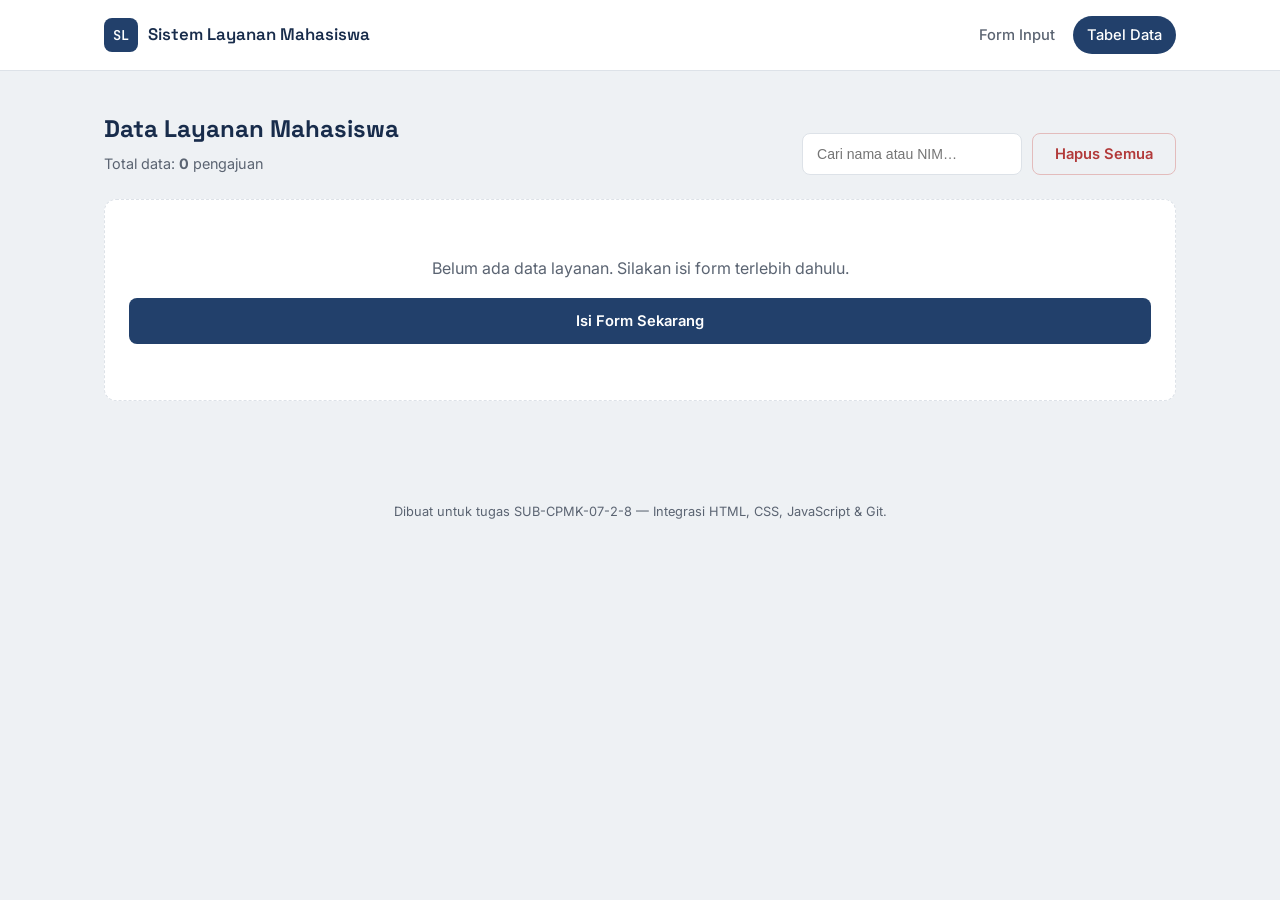
==== data.html @ f11bc456 "Initial commit: sistem layanan mahasiswa (form input + tabel data)" ====
<!DOCTYPE html>
<html lang="id">
<head>
  <meta charset="UTF-8" />
  <meta name="viewport" content="width=device-width, initial-scale=1.0" />
  <title>Tabel Data — Sistem Layanan Mahasiswa</title>
  <link rel="preconnect" href="https://fonts.googleapis.com" />
  <link rel="preconnect" href="https://fonts.gstatic.com" crossorigin />
  <link
    href="https://fonts.googleapis.com/css2?family=Space+Grotesk:wght@500;600;700&family=Inter:wght@400;500;600&family=JetBrains+Mono:wght@500;600&display=swap"
    rel="stylesheet"
  />
  <link rel="stylesheet" href="css/style.css" />
</head>
<body>
  <header class="site-header">
    <div class="site-header__inner">
      <a class="brand" href="index.html">
        <span class="brand__mark">SL</span>
        <span class="brand__text">Sistem Layanan Mahasiswa</span>
      </a>
      <nav class="site-nav">
        <a href="index.html" class="site-nav__link">Form Input</a>
        <a href="data.html" class="site-nav__link is-active">Tabel Data</a>
      </nav>
    </div>
  </header>

  <main class="table-page">
    <div class="table-page__header">
      <div>
        <h1>Data Layanan Mahasiswa</h1>
        <p class="muted">
          Total data: <strong id="stat-total">0</strong> pengajuan
        </p>
      </div>
      <div class="table-toolbar">
        <input
          type="search"
          id="search-input"
          placeholder="Cari nama atau NIM…"
          aria-label="Cari data"
        />
        <button id="btn-clear-all" class="btn btn-danger-outline">
          Hapus Semua
        </button>
      </div>
    </div>

    <div id="table-wrapper" class="table-wrapper" hidden>
      <table>
        <thead>
          <tr>
            <th>No. Tiket</th>
            <th>Nama</th>
            <th>NIM</th>
            <th>Jenis Layanan</th>
            <th>Keterangan</th>
            <th>Waktu</th>
            <th aria-label="Aksi"></th>
          </tr>
        </thead>
        <tbody id="table-body"></tbody>
      </table>
    </div>

    <div id="empty-state" class="empty-state">
      <p>Belum ada data layanan. Silakan isi form terlebih dahulu.</p>
      <a href="index.html" class="btn btn-primary">Isi Form Sekarang</a>
    </div>
  </main>

  <footer class="site-footer">
    <p>Dibuat untuk tugas SUB-CPMK-07-2-8 — Integrasi HTML, CSS, JavaScript &amp; Git.</p>
  </footer>

  <script src="js/storage.js"></script>
  <script src="js/table.js"></script>
</body>
</html>
---- css/style.css ----
/* =========================================================
   Sistem Layanan Mahasiswa — Stylesheet
   Tema: "Loket Digital" — terinspirasi dari tiket antrean
   layanan di loket kampus.
   ========================================================= */

:root {
  /* Warna */
  --ink: #1b2430;
  --ink-soft: #5b6472;
  --paper: #ffffff;
  --bg: #eef1f4;
  --navy: #22406b;
  --navy-deep: #182c4b;
  --amber: #d98e04;
  --amber-soft: #fbeed2;
  --sage: #2f7d5c;
  --sage-soft: #e2f2ea;
  --danger: #b23a3a;
  --line: #dde2e8;

  /* Tipografi */
  --font-display: "Space Grotesk", "Segoe UI", sans-serif;
  --font-body: "Inter", "Segoe UI", sans-serif;
  --font-mono: "JetBrains Mono", "Courier New", monospace;

  /* Lainnya */
  --radius: 12px;
  --radius-sm: 8px;
  --shadow: 0 8px 24px rgba(24, 44, 75, 0.08);
}

* {
  box-sizing: border-box;
}

html,
body {
  margin: 0;
  padding: 0;
}

body {
  background: var(--bg);
  color: var(--ink);
  font-family: var(--font-body);
  line-height: 1.5;
  -webkit-font-smoothing: antialiased;
}

h1,
h2,
h3 {
  font-family: var(--font-display);
  margin: 0;
  color: var(--navy-deep);
}

a {
  color: inherit;
}

button {
  font-family: inherit;
}

:focus-visible {
  outline: 2px solid var(--amber);
  outline-offset: 2px;
}

/* ---------- Header & Navigasi ---------- */

.site-header {
  background: var(--paper);
  border-bottom: 1px solid var(--line);
  position: sticky;
  top: 0;
  z-index: 10;
}

.site-header__inner {
  max-width: 1120px;
  margin: 0 auto;
  padding: 16px 24px;
  display: flex;
  align-items: center;
  justify-content: space-between;
  gap: 16px;
  flex-wrap: wrap;
}

.brand {
  display: flex;
  align-items: center;
  gap: 10px;
  text-decoration: none;
  color: var(--navy-deep);
}

.brand__mark {
  display: grid;
  place-items: center;
  width: 34px;
  height: 34px;
  border-radius: var(--radius-sm);
  background: var(--navy);
  color: #fff;
  font-family: var(--font-mono);
  font-weight: 600;
  font-size: 0.85rem;
}

.brand__text {
  font-family: var(--font-display);
  font-weight: 600;
  font-size: 1.05rem;
}

.site-nav {
  display: flex;
  gap: 4px;
}

.site-nav__link {
  text-decoration: none;
  color: var(--ink-soft);
  font-weight: 500;
  font-size: 0.92rem;
  padding: 8px 14px;
  border-radius: 999px;
  transition: background 0.15s ease, color 0.15s ease;
}

.site-nav__link:hover {
  background: var(--bg);
  color: var(--ink);
}

.site-nav__link.is-active {
  background: var(--navy);
  color: #fff;
}

/* ---------- Layout halaman Form ---------- */

.layout {
  max-width: 1120px;
  margin: 0 auto;
  padding: 40px 24px 64px;
  display: grid;
  grid-template-columns: 0.85fr 1.15fr;
  gap: 28px;
  align-items: start;
}

.info-panel {
  background: linear-gradient(165deg, var(--navy) 0%, var(--navy-deep) 100%);
  color: #eaf0f8;
  border-radius: var(--radius);
  padding: 32px 28px;
  position: sticky;
  top: 88px;
}

.info-panel__eyebrow {
  font-family: var(--font-mono);
  text-transform: uppercase;
  letter-spacing: 0.08em;
  font-size: 0.72rem;
  color: var(--amber);
  margin: 0 0 12px;
}

.info-panel__title {
  font-size: 1.5rem;
  line-height: 1.3;
  color: #fff;
}

.info-panel__desc {
  font-size: 0.92rem;
  color: #c4d1e3;
  margin: 14px 0 26px;
}

.info-panel__stats {
  margin: 0 0 26px;
  padding: 16px 18px;
  background: rgba(255, 255, 255, 0.08);
  border-radius: var(--radius-sm);
  border: 1px solid rgba(255, 255, 255, 0.12);
}

.info-panel__stats dt {
  font-size: 0.78rem;
  color: #a9bbd4;
}

.info-panel__stats dd {
  margin: 4px 0 0;
  font-family: var(--font-mono);
  font-size: 1.8rem;
  font-weight: 600;
  color: var(--amber);
}

.info-panel__label {
  font-size: 0.78rem;
  color: #a9bbd4;
  margin: 0 0 10px;
  text-transform: uppercase;
  letter-spacing: 0.05em;
}

.info-panel__list {
  list-style: none;
  margin: 0;
  padding: 0;
  display: flex;
  flex-direction: column;
  gap: 8px;
}

.info-panel__list li {
  font-size: 0.88rem;
  padding: 9px 12px;
  background: rgba(255, 255, 255, 0.06);
  border-left: 2px solid var(--amber);
  border-radius: 4px;
  color: #dde6f2;
}

/* ---------- Kartu Form ---------- */

.form-card {
  background: var(--paper);
  border-radius: var(--radius);
  padding: 32px;
  box-shadow: var(--shadow);
}

.form-card__title {
  font-size: 1.3rem;
}

.form-card__subtitle {
  color: var(--ink-soft);
  font-size: 0.92rem;
  margin: 6px 0 24px;
}

.form-error {
  background: #fbeaea;
  border: 1px solid #f0c6c6;
  color: var(--danger);
  padding: 12px 14px;
  border-radius: var(--radius-sm);
  font-size: 0.88rem;
  margin-bottom: 18px;
}

.field {
  margin-bottom: 18px;
}

.field label {
  display: block;
  font-size: 0.85rem;
  font-weight: 500;
  margin-bottom: 6px;
  color: var(--ink);
}

.field input,
.field select,
.field textarea {
  width: 100%;
  padding: 11px 13px;
  font-size: 0.95rem;
  font-family: inherit;
  color: var(--ink);
  background: var(--bg);
  border: 1px solid var(--line);
  border-radius: var(--radius-sm);
  transition: border-color 0.15s ease, background 0.15s ease;
}

.field input:focus,
.field select:focus,
.field textarea:focus {
  outline: none;
  border-color: var(--navy);
  background: var(--paper);
}

.field textarea {
  resize: vertical;
  min-height: 90px;
}

/* ---------- Tombol ---------- */

.btn {
  display: inline-flex;
  align-items: center;
  justify-content: center;
  gap: 8px;
  padding: 11px 22px;
  font-size: 0.92rem;
  font-weight: 600;
  border-radius: var(--radius-sm);
  border: 1px solid transparent;
  cursor: pointer;
  text-decoration: none;
  transition: transform 0.1s ease, background 0.15s ease, box-shadow 0.15s ease;
}

.btn:active {
  transform: translateY(1px);
}

.btn-primary {
  background: var(--navy);
  color: #fff;
  width: 100%;
}

.btn-primary:hover {
  background: var(--navy-deep);
}

.btn-secondary {
  background: var(--amber-soft);
  color: #7a5504;
  margin-top: 14px;
}

.btn-secondary:hover {
  background: #f6e2b0;
}

.btn-danger-outline {
  background: transparent;
  color: var(--danger);
  border-color: #e3bcbc;
}

.btn-danger-outline:hover {
  background: #fbeaea;
}

/* ---------- Tiket Konfirmasi (elemen signature) ---------- */

.ticket-confirmation {
  margin-top: 28px;
  animation: fadeIn 0.25s ease;
}

@keyframes fadeIn {
  from {
    opacity: 0;
    transform: translateY(6px);
  }
  to {
    opacity: 1;
    transform: translateY(0);
  }
}

.ticket-stub {
  position: relative;
  background: var(--bg);
  border: 1px dashed #b9c3d0;
  border-radius: var(--radius);
  padding: 22px 24px;
  text-align: center;
}

.ticket-stub::before,
.ticket-stub::after {
  content: "";
  position: absolute;
  width: 20px;
  height: 20px;
  background: var(--paper);
  border: 1px solid var(--line);
  border-radius: 50%;
  top: 50%;
  transform: translateY(-50%);
}

.ticket-stub::before {
  left: -11px;
}

.ticket-stub::after {
  right: -11px;
}

.ticket-label {
  margin: 0;
  font-size: 0.78rem;
  text-transform: uppercase;
  letter-spacing: 0.06em;
  color: var(--ink-soft);
}

.ticket-number {
  font-family: var(--font-mono);
  font-size: 2rem;
  font-weight: 600;
  color: var(--navy);
  margin: 4px 0 16px;
  letter-spacing: 0.03em;
}

.ticket-detail {
  display: grid;
  grid-template-columns: auto 1fr;
  gap: 6px 14px;
  text-align: left;
  max-width: 320px;
  margin: 0 auto 18px;
  padding-top: 16px;
  border-top: 1px dashed #b9c3d0;
}

.ticket-detail dt {
  font-size: 0.8rem;
  color: var(--ink-soft);
}

.ticket-detail dd {
  margin: 0;
  font-size: 0.86rem;
  font-weight: 500;
}

/* ---------- Halaman Tabel ---------- */

.table-page {
  max-width: 1120px;
  margin: 0 auto;
  padding: 40px 24px 64px;
}

.table-page__header {
  display: flex;
  justify-content: space-between;
  align-items: flex-end;
  flex-wrap: wrap;
  gap: 16px;
  margin-bottom: 24px;
}

.table-page__header h1 {
  font-size: 1.5rem;
}

.muted {
  color: var(--ink-soft);
  font-size: 0.9rem;
  margin: 6px 0 0;
}

.table-toolbar {
  display: flex;
  gap: 10px;
}

.table-toolbar input[type="search"] {
  padding: 10px 14px;
  border: 1px solid var(--line);
  border-radius: var(--radius-sm);
  font-size: 0.88rem;
  min-width: 220px;
  background: var(--paper);
}

.table-toolbar input[type="search"]:focus {
  outline: none;
  border-color: var(--navy);
}

.table-wrapper {
  background: var(--paper);
  border-radius: var(--radius);
  box-shadow: var(--shadow);
  overflow-x: auto;
}

table {
  width: 100%;
  border-collapse: collapse;
  min-width: 720px;
}

thead th {
  text-align: left;
  font-size: 0.74rem;
  text-transform: uppercase;
  letter-spacing: 0.05em;
  color: var(--ink-soft);
  padding: 14px 18px;
  border-bottom: 1px solid var(--line);
  white-space: nowrap;
}

tbody td {
  padding: 14px 18px;
  border-bottom: 1px solid var(--line);
  font-size: 0.88rem;
  vertical-align: top;
}

tbody tr:last-child td {
  border-bottom: none;
}

tbody tr:hover {
  background: var(--bg);
}

.ticket-badge {
  font-family: var(--font-mono);
  font-size: 0.8rem;
  font-weight: 600;
  color: var(--navy);
  background: #e7ecf3;
  padding: 4px 9px;
  border-radius: 6px;
  border-left: 3px solid var(--amber);
  white-space: nowrap;
}

.pill {
  display: inline-block;
  font-size: 0.78rem;
  font-weight: 500;
  color: var(--sage);
  background: var(--sage-soft);
  padding: 4px 10px;
  border-radius: 999px;
  white-space: nowrap;
}

.btn-icon {
  width: 30px;
  height: 30px;
  border-radius: 50%;
  border: 1px solid var(--line);
  background: var(--paper);
  color: var(--danger);
  cursor: pointer;
  font-size: 0.85rem;
  line-height: 1;
  transition: background 0.15s ease, border-color 0.15s ease;
}

.btn-icon:hover {
  background: #fbeaea;
  border-color: #e3bcbc;
}

.empty-state {
  background: var(--paper);
  border: 1px dashed var(--line);
  border-radius: var(--radius);
  padding: 56px 24px;
  text-align: center;
  color: var(--ink-soft);
}

.empty-state p {
  margin: 0 0 18px;
}

.empty-state .btn {
  display: inline-flex;
}

/* ---------- Footer ---------- */

.site-footer {
  text-align: center;
  color: var(--ink-soft);
  font-size: 0.8rem;
  padding: 24px;
}

/* ---------- Responsif ---------- */

@media (max-width: 900px) {
  .layout {
    grid-template-columns: 1fr;
  }

  .info-panel {
    position: static;
  }
}

@media (max-width: 600px) {
  .site-header__inner {
    padding: 14px 18px;
  }

  .brand__text {
    font-size: 0.92rem;
  }

  .layout,
  .table-page {
    padding: 24px 16px 48px;
  }

  .form-card {
    padding: 22px;
  }

  .table-page__header {
    flex-direction: column;
    align-items: stretch;
  }

  .table-toolbar {
    flex-direction: column;
  }

  .table-toolbar input[type="search"] {
    min-width: 0;
  }

  .ticket-number {
    font-size: 1.6rem;
  }
}

@media (prefers-reduced-motion: reduce) {
  * {
    animation: none !important;
    transition: none !important;
  }
}
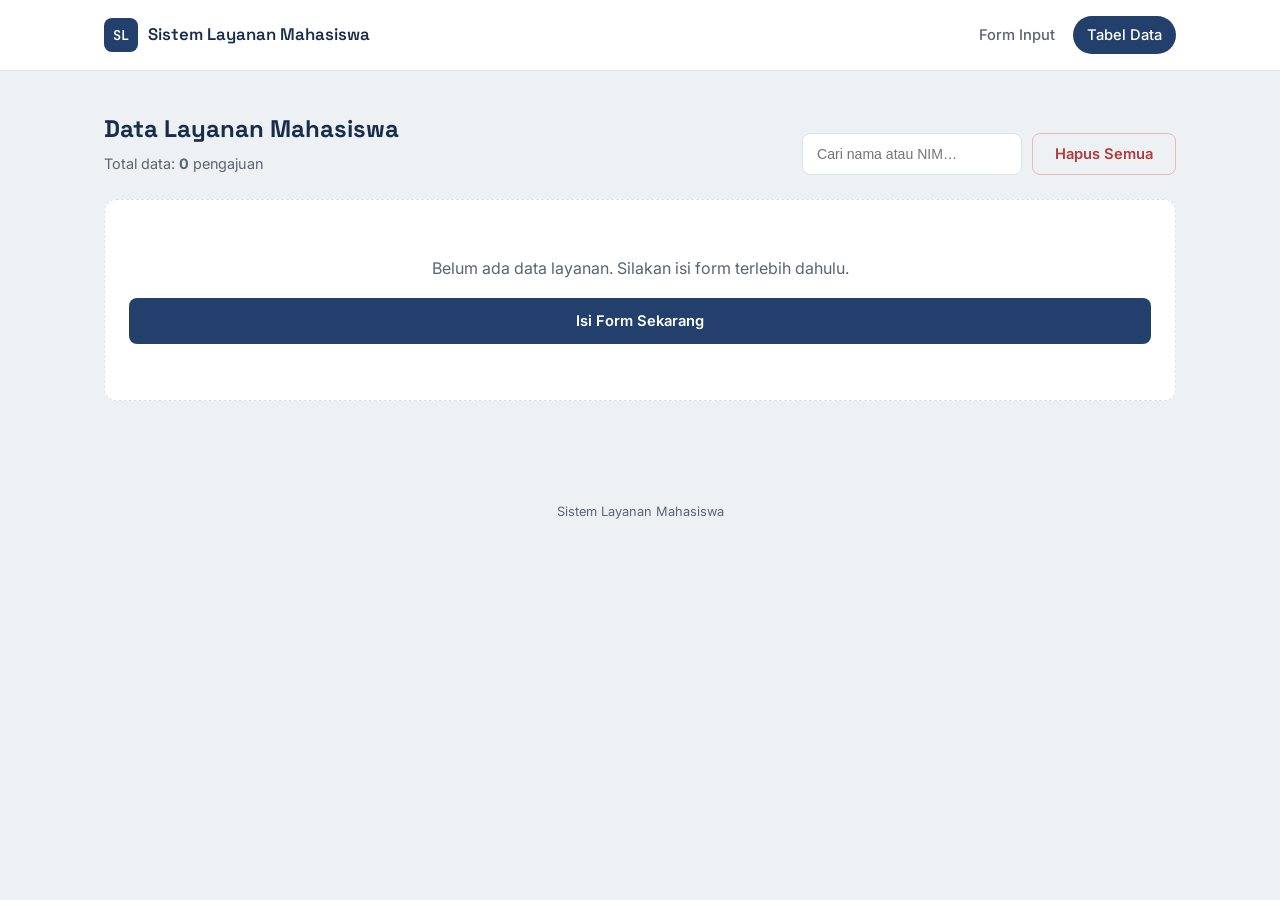
==== commit 13984a8c: "SUB-CPMK-07-2-8" ====
--- a/data.html
+++ b/data.html
@@ -71,7 +71,7 @@
   </main>
 
   <footer class="site-footer">
-    <p>Dibuat untuk tugas SUB-CPMK-07-2-8 — Integrasi HTML, CSS, JavaScript &amp; Git.</p>
+    <p>Sistem Layanan Mahasiswa</p>
   </footer>
 
   <script src="js/storage.js"></script>
--- a/css/style.css
+++ b/css/style.css
@@ -1,9 +1,3 @@
-/* =========================================================
-   Sistem Layanan Mahasiswa — Stylesheet
-   Tema: "Loket Digital" — terinspirasi dari tiket antrean
-   layanan di loket kampus.
-   ========================================================= */
-
 :root {
   /* Warna */
   --ink: #1b2430;
